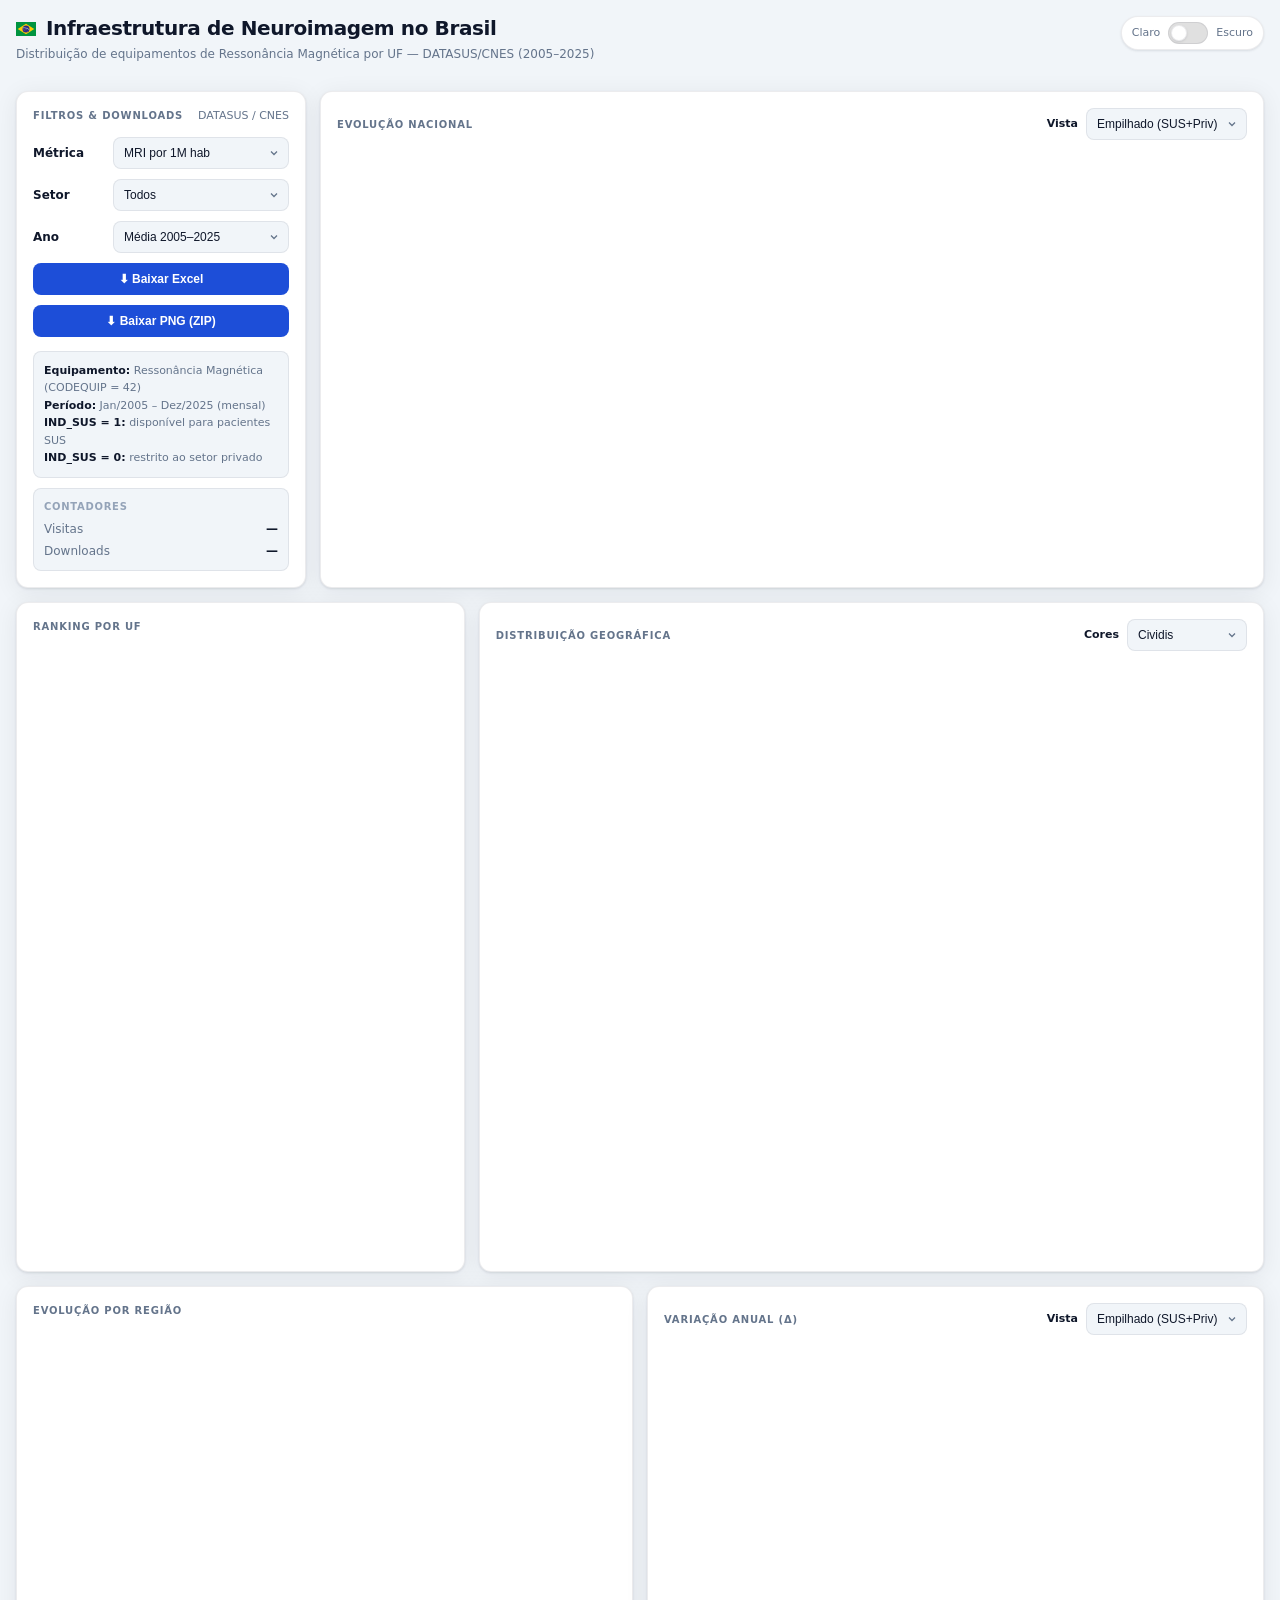
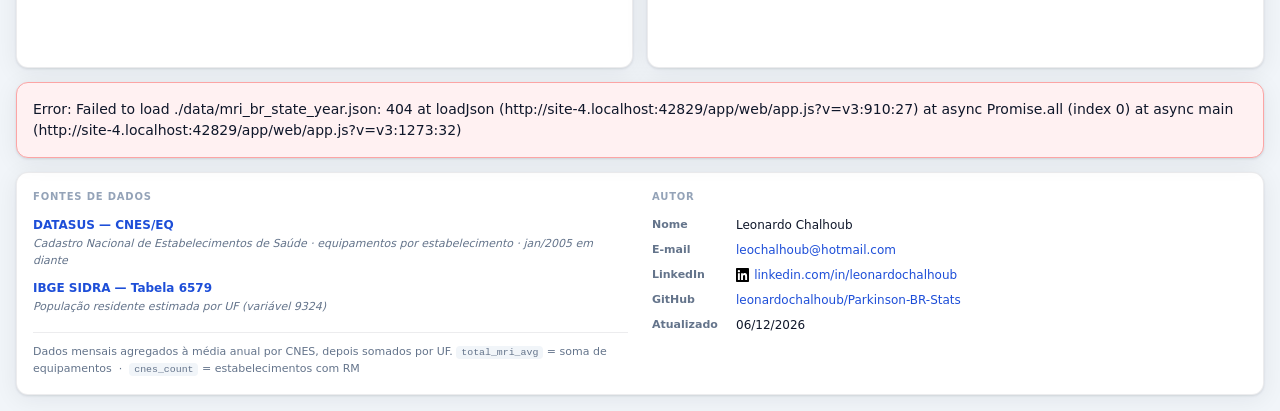
==== app/web/index.html @ cc60c9fb "refactor: flatten app/web/web → app/web, move xlsx to reference/, purge unused files Layout changes " ====
<!doctype html>
<html lang="pt-BR">
  <head>
    <meta charset="UTF-8" />
    <meta name="viewport" content="width=device-width, initial-scale=1.0" />
    <title>Parkinson BR — Infraestrutura de Neuroimagem</title>
    <link rel="stylesheet" href="./styles.css" />
    <script src="https://cdn.plot.ly/plotly-2.35.2.min.js"></script>
    <script src="./vendor-xlsx.full.min.js"></script>
    <script src="./vendor-jszip.min.js"></script>
  </head>
  <body>
    <div class="container">

      <!-- ── Header ───────────────────────────────────────────────────── -->
      <header class="header">
        <div class="headerLeft">
          <div class="titleRow">
            <img class="brFlag" src="./brazil-flag.svg" alt="Brasil" />
            <h1 class="title">Infraestrutura de Neuroimagem no Brasil</h1>
          </div>
          <p class="subtitle">
            Distribuição de equipamentos de Ressonância Magnética por UF &mdash; DATASUS/CNES (2005–2025)
          </p>
        </div>
        <div class="themeToggle">
          <span class="kicker">Claro</span>
          <label class="switch" title="Alternar tema">
            <input id="toggleDark" type="checkbox" />
            <span class="slider"></span>
          </label>
          <span class="kicker">Escuro</span>
        </div>
      </header>

      <!-- ── KPI cards ─────────────────────────────────────────────────── -->
      <div id="kpiRow" class="kpiRow"></div>

      <!-- ── Main layout ───────────────────────────────────────────────── -->
      <div class="layout">

        <!-- Row 1: Filters + yearly stacked bar -->
        <div class="row row1">

          <div class="panel filtersPanel">
            <div class="panelHead">
              <span class="panelLabel">Filtros &amp; Downloads</span>
              <span class="kicker">DATASUS / CNES</span>
            </div>

            <div class="controls">
              <div class="control">
                <label for="metric">Métrica</label>
                <select id="metric">
                  <option value="mri_per_capita_scaled" selected>MRI por 1M hab</option>
                  <option value="total_mri_avg">Total MRI/ano</option>
                </select>
              </div>

              <div class="control">
                <label for="setor">Setor</label>
                <select id="setor">
                  <option value="todos" selected>Todos</option>
                  <option value="sus">Público (SUS)</option>
                  <option value="privado">Privado</option>
                </select>
              </div>

              <div class="control">
                <label for="year">Ano</label>
                <select id="year">
                  <option value="AGG">Média 2005–2025</option>
                </select>
              </div>

              <div class="control">
                <button id="downloadXlsx" class="primary" type="button">⬇ Baixar Excel</button>
              </div>

              <div class="control">
                <button id="downloadAllPng" class="primary" type="button">⬇ Baixar PNG (ZIP)</button>
              </div>

              <div class="metaBlock">
                <b>Equipamento:</b> Ressonância Magnética (CODEQUIP = 42)<br />
                <b>Período:</b> Jan/2005 – Dez/2025 (mensal)<br />
                <b>IND_SUS = 1:</b> disponível para pacientes SUS<br />
                <b>IND_SUS = 0:</b> restrito ao setor privado
              </div>

              <div class="countersBox">
                <div class="countersLabel">Contadores</div>
                <div class="counterRow"><span>Visitas</span> <b id="visitCount">—</b></div>
                <div class="counterRow"><span>Downloads</span> <b id="downloadCount">—</b></div>
              </div>
            </div>
          </div>

          <!-- Yearly bar (stacked SUS + Privado when setor = todos) -->
          <div class="panel">
            <div class="mapTopBar">
              <div class="panelHead" style="margin-bottom:0">
                <span class="panelLabel">Evolução Nacional</span>
                <span id="barSubtitle" class="panelSub"></span>
              </div>
              <div class="mapControls">
                <label for="barView">Vista</label>
                <select id="barView">
                  <option value="stacked" selected>Empilhado (SUS+Priv)</option>
                  <option value="todos">Total combinado</option>
                  <option value="sus">Público (SUS)</option>
                  <option value="privado">Privado</option>
                </select>
              </div>
            </div>
            <div id="barWrap"></div>
          </div>
        </div>

        <!-- Row 2: State ranking + map -->
        <div class="row row2">

          <div class="panel">
            <div class="panelHead">
              <span class="panelLabel">Ranking por UF</span>
              <span id="rankingSubtitle" class="panelSub"></span>
            </div>
            <div id="rankingWrap"></div>
          </div>

          <div class="panel mapPanel">
            <div class="mapTopBar">
              <div class="panelHead" style="margin-bottom:0">
                <span class="panelLabel">Distribuição Geográfica</span>
                <span id="mapSubtitle" class="panelSub"></span>
              </div>
              <div class="mapControls">
                <label for="colorscale">Cores</label>
                <select id="colorscale">
                  <option value="Cividis" selected>Cividis</option>
                  <option value="Viridis">Viridis</option>
                  <option value="Blues">Blues</option>
                  <option value="Greens">Greens</option>
                  <option value="Greys">Greys</option>
                  <option value="YlGnBu">YlGnBu</option>
                  <option value="YlOrRd">YlOrRd</option>
                  <option value="Magma">Magma</option>
                </select>
              </div>
            </div>
            <div id="mapWrap"></div>
          </div>
        </div>

        <!-- Row 3: Region line + YoY delta -->
        <div class="row row3">

          <div class="panel">
            <div class="panelHead">
              <span class="panelLabel">Evolução por Região</span>
              <span id="regionSubtitle" class="panelSub"></span>
            </div>
            <div id="regionWrap"></div>
          </div>

          <div class="panel">
            <div class="mapTopBar">
              <div class="panelHead" style="margin-bottom:0">
                <span class="panelLabel">Variação Anual (Δ)</span>
                <span id="deltaSubtitle" class="panelSub"></span>
              </div>
              <div class="mapControls">
                <label for="deltaView">Vista</label>
                <select id="deltaView">
                  <option value="stacked" selected>Empilhado (SUS+Priv)</option>
                  <option value="todos">Total combinado</option>
                  <option value="sus">Público (SUS)</option>
                  <option value="privado">Privado</option>
                </select>
              </div>
            </div>
            <div id="deltaWrap"></div>
          </div>

        </div>

        <!-- Status overlays -->
        <div id="error" class="panel" style="display:none; border-color:#fca5a5; background:#fff1f2"></div>
        <div id="loading" style="display:none; padding: 10px 0; font-size: 13px; color: var(--muted)">Carregando…</div>
        <div id="zipProgress" class="panel" style="display:none; margin-top:4px">
          <span class="kicker">Gerando ZIP…</span>
          <div style="display:flex; gap:12px; align-items:center">
            <progress id="zipProgressBar" max="100" value="0" style="flex:1"></progress>
            <span id="zipProgressText" class="kicker" style="min-width:50px; text-align:right">0%</span>
          </div>
        </div>

      </div><!-- /.layout -->

      <!-- ── Footer ───────────────────────────────────────────────────── -->
      <footer class="footer panel">

        <!-- Left: data sources -->
        <div class="footerSection">
          <div class="footerHeading">Fontes de dados</div>

          <div class="footerSource">
            <a href="https://datasus.saude.gov.br/transferencia-de-arquivos/" target="_blank" rel="noreferrer">
              DATASUS — CNES/EQ
            </a>
            <span class="footerDesc">Cadastro Nacional de Estabelecimentos de Saúde · equipamentos por estabelecimento · jan/2005 em diante</span>
          </div>

          <div class="footerSource">
            <a href="https://sidra.ibge.gov.br/tabela/6579" target="_blank" rel="noreferrer">
              IBGE SIDRA — Tabela 6579
            </a>
            <span class="footerDesc">População residente estimada por UF (variável 9324)</span>
          </div>

          <div class="footerNote">
            Dados mensais agregados à média anual por CNES, depois somados por UF.
            <code>total_mri_avg</code> = soma de equipamentos &nbsp;·&nbsp; <code>cnes_count</code> = estabelecimentos com RM
          </div>
        </div>

        <!-- Right: author -->
        <div class="footerSection">
          <div class="footerHeading">Autor</div>
          <div class="footerMeta">
            <span class="footerKey">Nome</span>
            <span>Leonardo Chalhoub</span>

            <span class="footerKey">E-mail</span>
            <a href="mailto:leochalhoub@hotmail.com">leochalhoub@hotmail.com</a>

            <span class="footerKey">LinkedIn</span>
            <span class="linkedinBlock">
              <img class="linkedinIcon linkedinIconLight" src="./linkedin-blue.svg" alt="LinkedIn" />
              <img class="linkedinIcon linkedinIconDark"  src="./linkedin-white.svg" alt="LinkedIn" />
              <a href="https://www.linkedin.com/in/leonardochalhoub/" target="_blank" rel="noreferrer">
                linkedin.com/in/leonardochalhoub
              </a>
            </span>

            <span class="footerKey">GitHub</span>
            <a href="https://github.com/leonardochalhoub/Parkinson-BR-Stats" target="_blank" rel="noreferrer">
              leonardochalhoub/Parkinson-BR-Stats
            </a>

            <span class="footerKey">Atualizado</span>
            <span id="buildDate"></span>
          </div>
        </div>

      </footer>

    </div><!-- /.container -->

    <script>window.COUNTERS_API_BASE = "";</script>
    <script src="./app.js?v=v3"></script>
  </body>
</html>
---- app/web/styles.css ----
/* ── Design tokens ───────────────────────────────────────────────────────── */
:root {
  --bg:        #f1f5f9;
  --panel:     #ffffff;
  --border:    rgba(15, 23, 42, 0.08);
  --text:      #0f172a;
  --muted:     #64748b;
  --faint:     #94a3b8;

  --sus:       #1d4ed8;
  --sus-bg:    #eff6ff;
  --priv:      #be185d;
  --priv-bg:   #fdf2f8;

  --shadow-sm: 0 1px 3px rgba(15,23,42,0.07), 0 1px 2px rgba(15,23,42,0.04);
  --shadow:    0 4px 24px rgba(15,23,42,0.07);
  --radius:    12px;
  --gap:       14px;
}

body.dark {
  --bg:        #0d1117;
  --panel:     #161b22;
  --border:    rgba(255,255,255,0.08);
  --text:      #e2e8f0;
  --muted:     #94a3b8;
  --faint:     #475569;

  --sus:       #60a5fa;
  --sus-bg:    rgba(96,165,250,0.1);
  --priv:      #f472b6;
  --priv-bg:   rgba(244,114,182,0.1);

  --shadow-sm: 0 1px 3px rgba(0,0,0,0.4);
  --shadow:    0 4px 24px rgba(0,0,0,0.4);
}

/* ── Reset & base ────────────────────────────────────────────────────────── */
*, *::before, *::after { box-sizing: border-box; }

body {
  font-family: system-ui, -apple-system, "Segoe UI", Roboto, Ubuntu, Cantarell, sans-serif;
  margin: 0;
  background: var(--bg);
  color: var(--text);
  font-size: 14px;
  line-height: 1.5;
  -webkit-font-smoothing: antialiased;
}

/* ── Container ───────────────────────────────────────────────────────────── */
.container {
  max-width: 1440px;
  margin: 0 auto;
  padding: 16px;
}

/* ── Header ──────────────────────────────────────────────────────────────── */
.header {
  display: flex;
  align-items: flex-start;
  justify-content: space-between;
  gap: 16px;
  margin-bottom: var(--gap);
}

.headerLeft { flex: 1; min-width: 0; }

h1.title {
  margin: 0;
  font-size: 20px;
  font-weight: 700;
  letter-spacing: -0.02em;
  line-height: 1.25;
}

.titleRow {
  display: flex;
  align-items: center;
  gap: 10px;
}

.brFlag {
  height: 1em;
  width: auto;
  flex: 0 0 auto;
  vertical-align: -0.12em;
}

.subtitle {
  margin: 4px 0 0;
  font-size: 12px;
  color: var(--muted);
}

/* ── Theme toggle ────────────────────────────────────────────────────────── */
.themeToggle {
  display: inline-flex;
  align-items: center;
  gap: 8px;
  padding: 5px 10px;
  border: 1px solid var(--border);
  border-radius: 999px;
  background: var(--panel);
  box-shadow: var(--shadow-sm);
  white-space: nowrap;
  flex-shrink: 0;
}

.themeToggle .kicker { font-size: 11px; }

.switch {
  position: relative;
  display: inline-block;
  width: 40px;
  height: 22px;
  flex-shrink: 0;
}

.switch input { opacity: 0; width: 0; height: 0; }

.slider {
  position: absolute;
  inset: 0;
  cursor: pointer;
  background: rgba(0,0,0,0.12);
  border: 1px solid var(--border);
  border-radius: 999px;
  transition: background 0.2s;
}

.slider::before {
  content: "";
  position: absolute;
  height: 16px;
  width: 16px;
  left: 2px;
  top: 50%;
  transform: translateY(-50%);
  background: var(--panel);
  border: 1px solid var(--border);
  border-radius: 999px;
  box-shadow: var(--shadow-sm);
  transition: transform 0.2s;
}

.switch input:checked + .slider { background: var(--sus); border-color: transparent; }
.switch input:checked + .slider::before { transform: translate(18px, -50%); }

/* ── KPI row ─────────────────────────────────────────────────────────────── */
.kpiRow {
  display: grid;
  grid-template-columns: repeat(6, 1fr);
  gap: var(--gap);
  margin-bottom: var(--gap);
}

.kpiCard {
  background: var(--panel);
  border: 1px solid var(--border);
  border-top: 3px solid var(--card-color, var(--sus));
  border-radius: var(--radius);
  padding: 14px 16px 12px;
  box-shadow: var(--shadow-sm);
  display: flex;
  flex-direction: column;
  gap: 2px;
}

.kpiLabel {
  font-size: 10px;
  font-weight: 600;
  letter-spacing: 0.07em;
  text-transform: uppercase;
  color: var(--muted);
  line-height: 1.2;
}

.kpiValue {
  font-size: 26px;
  font-weight: 700;
  letter-spacing: -0.03em;
  line-height: 1.1;
  margin: 4px 0 2px;
}

.kpiSub {
  font-size: 11px;
  color: var(--muted);
  font-weight: 500;
}

/* ── Panel ───────────────────────────────────────────────────────────────── */
.panel {
  background: var(--panel);
  border: 1px solid var(--border);
  border-radius: var(--radius);
  padding: 16px;
  box-shadow: var(--shadow-sm), var(--shadow);
  display: flex;
  flex-direction: column;
}

/* ── Panel header (label + subtitle above charts) ────────────────────────── */
.panelHead {
  display: flex;
  align-items: baseline;
  justify-content: space-between;
  gap: 12px;
  margin-bottom: 12px;
  flex-shrink: 0;
}

.panelLabel {
  font-size: 10px;
  font-weight: 700;
  letter-spacing: 0.08em;
  text-transform: uppercase;
  color: var(--muted);
}

.panelSub {
  font-size: 11px;
  color: var(--faint);
  font-weight: 500;
  white-space: nowrap;
  overflow: hidden;
  text-overflow: ellipsis;
  max-width: 55%;
  text-align: right;
}

/* ── Layout: 3-row grid ──────────────────────────────────────────────────── */
.layout {
  display: flex;
  flex-direction: column;
  gap: var(--gap);
}

.row {
  display: grid;
  gap: var(--gap);
  align-items: start;
}

/* Row 1: filters (fixed) + yearly bar — stretch so both panels are the same height */
.row1 {
  grid-template-columns: 290px 1fr;
  align-items: stretch;
}

/* Row 2: state ranking + dominant map */
.row2 {
  grid-template-columns: 1fr 1.75fr;
  align-items: stretch;
}

/* ── Filters panel ───────────────────────────────────────────────────────── */
.filtersPanel { /* stretches with the row */ }

.controls {
  display: flex;
  flex-direction: column;
  gap: 10px;
  align-items: stretch;
}

.control {
  display: grid;
  grid-template-columns: 72px 1fr;
  gap: 8px;
  align-items: center;
}

.control button { grid-column: 1 / -1; }

label {
  display: block;
  font-size: 12px;
  font-weight: 600;
  color: var(--text);
}

select {
  width: 100%;
  min-width: 0;
  padding: 6px 10px;
  height: 32px;
  border-radius: 8px;
  border: 1px solid var(--border);
  background: var(--bg);
  color: var(--text);
  font-size: 12px;
  outline: none;
  cursor: pointer;
  appearance: none;
  background-image: url("data:image/svg+xml,%3Csvg xmlns='http://www.w3.org/2000/svg' width='12' height='12' viewBox='0 0 24 24' fill='none' stroke='%2364748b' stroke-width='2.5'%3E%3Cpolyline points='6 9 12 15 18 9'%3E%3C/polyline%3E%3C/svg%3E");
  background-repeat: no-repeat;
  background-position: right 8px center;
  padding-right: 28px;
}

select:focus {
  border-color: var(--sus);
  box-shadow: 0 0 0 3px rgba(29,78,216,0.12);
}

button {
  height: 32px;
  padding: 0 14px;
  border-radius: 8px;
  border: 1px solid var(--border);
  background: var(--panel);
  color: var(--text);
  font-size: 12px;
  font-weight: 600;
  cursor: pointer;
  transition: border-color 0.15s, box-shadow 0.15s;
  white-space: nowrap;
}

button:hover { border-color: var(--sus); box-shadow: 0 0 0 3px rgba(29,78,216,0.08); }
button:active { transform: translateY(1px); }

button.primary {
  background: var(--sus);
  border-color: transparent;
  color: #fff;
}

body.dark button.primary { background: #1e40af; }

button.primary:hover { filter: brightness(1.1); box-shadow: none; }

/* ── Meta / source block ─────────────────────────────────────────────────── */
.metaBlock {
  margin-top: 4px;
  padding: 10px;
  border-radius: 8px;
  background: var(--bg);
  border: 1px solid var(--border);
  font-size: 11px;
  line-height: 1.6;
  color: var(--muted);
}

.metaBlock b { color: var(--text); }

/* ── Counters box ────────────────────────────────────────────────────────── */
.countersBox {
  padding: 10px;
  border-radius: 8px;
  background: var(--bg);
  border: 1px solid var(--border);
  font-size: 11px;
  color: var(--muted);
}

.countersLabel {
  font-size: 10px;
  font-weight: 700;
  text-transform: uppercase;
  letter-spacing: 0.07em;
  color: var(--faint);
  margin-bottom: 6px;
}

.counterRow {
  display: flex;
  justify-content: space-between;
  margin-top: 4px;
  font-size: 12px;
}

.counterRow b { color: var(--text); }

/* ── Map controls ────────────────────────────────────────────────────────── */
.mapTopBar {
  display: flex;
  align-items: center;
  justify-content: space-between;
  gap: 12px;
  margin-bottom: 10px;
  flex-shrink: 0;
}

.mapControls {
  display: inline-flex;
  align-items: center;
  gap: 8px;
}

.mapControls label { font-size: 11px; white-space: nowrap; }
.mapControls select { width: auto; min-width: 120px; }

/* Row 3: region + delta side by side */
.row3 {
  grid-template-columns: 1fr 1fr;
  align-items: stretch;
}

/* ── Chart wraps (min-heights for each chart slot) ───────────────────────── */
#barWrap      { flex: 1 1 auto; min-height: clamp(300px, 38vh, 480px); }
#rankingWrap  { flex: 1 1 auto; min-height: clamp(540px, 66vh, 820px); }
#mapWrap      { flex: 1 1 auto; min-height: clamp(540px, 66vh, 820px); }
#regionWrap   { flex: 1 1 auto; min-height: clamp(280px, 34vh, 440px); }
#deltaWrap    { flex: 1 1 auto; min-height: clamp(280px, 34vh, 440px); }

/* ── Sector badge ────────────────────────────────────────────────────────── */
.badge {
  display: inline-flex;
  align-items: center;
  gap: 5px;
  font-size: 11px;
  font-weight: 600;
  padding: 2px 8px;
  border-radius: 999px;
}
.badge.sus  { background: var(--sus-bg);  color: var(--sus);  }
.badge.priv { background: var(--priv-bg); color: var(--priv); }

/* ── Shared text utils ───────────────────────────────────────────────────── */
.kicker { font-size: 11px; color: var(--muted); }
.muted  { color: var(--muted); font-size: 12px; }

a { color: var(--sus); text-decoration: none; }
a:hover { text-decoration: underline; }
body.dark a { color: #93c5fd; }

code {
  background: var(--bg);
  padding: 1px 5px;
  border-radius: 4px;
  font-size: 0.9em;
}

/* ── Footer ──────────────────────────────────────────────────────────────── */
.footer {
  margin-top: var(--gap);
  display: grid;
  grid-template-columns: 1fr 1fr;
  gap: 24px;
  align-items: start;
}

.footerSection {
  display: flex;
  flex-direction: column;
  gap: 0;
}

.footerHeading {
  font-size: 10px;
  font-weight: 700;
  letter-spacing: 0.08em;
  text-transform: uppercase;
  color: var(--faint);
  margin-bottom: 12px;
}

/* Each source entry: link on top, description below */
.footerSource {
  display: flex;
  flex-direction: column;
  gap: 2px;
  margin-bottom: 10px;
}

.footerSource a {
  font-size: 12px;
  font-weight: 600;
}

.footerDesc {
  font-size: 11px;
  color: var(--muted);
  font-style: italic;
  line-height: 1.5;
}

.footerNote {
  margin-top: 6px;
  font-size: 11px;
  color: var(--muted);
  line-height: 1.6;
  padding-top: 10px;
  border-top: 1px solid var(--border);
}

/* Author: 2-col grid aligns keys with values */
.footerMeta {
  display: grid;
  grid-template-columns: 72px 1fr;
  gap: 7px 12px;
  align-items: center;
  font-size: 12px;
  color: var(--text);
}

.footerKey {
  font-size: 11px;
  font-weight: 600;
  color: var(--muted);
  white-space: nowrap;
}

/* LinkedIn icon */
.linkedinBlock { display: inline-flex; align-items: center; gap: 5px; }
.linkedinIcon  { width: 1.1em; height: 1.1em; flex-shrink: 0; vertical-align: -0.1em; }
.linkedinIconLight { display: inline-block; }
.linkedinIconDark  { display: none; }
body.dark .linkedinIconLight { display: none; }
body.dark .linkedinIconDark  { display: inline-block; }

/* ── Progress bar ────────────────────────────────────────────────────────── */
#zipProgress .kicker { margin-bottom: 8px; display: block; }

/* ── Responsive ──────────────────────────────────────────────────────────── */

/* ── Wide tablets ────────────────────────────────────────────────────────── */
@media (max-width: 1200px) {
  .row2 { grid-template-columns: 1fr 1.5fr; }
  .kpiRow { grid-template-columns: repeat(3, 1fr); }
}

/* ── Narrow tablets / landscape phones ───────────────────────────────────── */
@media (max-width: 1000px) {
  .row1 { grid-template-columns: 260px 1fr; }
  .row2 { grid-template-columns: 1fr; align-items: start; }
  .row3 { grid-template-columns: 1fr; }

  #mapWrap     { min-height: clamp(380px, 54vh, 600px); }
  #rankingWrap { min-height: clamp(380px, 54vh, 600px); }
}

/* ── Portrait tablets / large phones ─────────────────────────────────────── */
@media (max-width: 720px) {
  :root { --gap: 10px; }

  .container { padding: 12px; }
  .panel     { padding: 12px; }

  .row1  { grid-template-columns: 1fr; }
  .row3  { grid-template-columns: 1fr; }
  .kpiRow { grid-template-columns: repeat(2, 1fr); }
  .footer { grid-template-columns: 1fr; }

  /* Chart heights — tighter on a phone screen */
  #barWrap     { min-height: clamp(240px, 36vh, 380px); }
  #rankingWrap { min-height: clamp(320px, 48vh, 520px); }
  #mapWrap     { min-height: clamp(320px, 48vh, 520px); }
  #regionWrap  { min-height: clamp(220px, 34vh, 360px); }
  #deltaWrap   { min-height: clamp(220px, 34vh, 360px); }

  /* Allow subtitle to wrap instead of overflowing */
  .panelSub { white-space: normal; max-width: 60%; }

  /* mapTopBar: allow wrapping when title + control don't fit */
  .mapTopBar { flex-wrap: wrap; }
}

/* ── Smartphones (portrait) ──────────────────────────────────────────────── */
@media (max-width: 480px) {
  :root { --gap: 8px; }

  .container { padding: 10px; }
  .panel     { padding: 10px; }

  /* Header: stack title and toggle vertically */
  .header { flex-direction: column; gap: 8px; }
  .themeToggle { align-self: flex-start; }

  h1.title  { font-size: 17px; }
  .subtitle { font-size: 11px; }

  /* KPI cards */
  .kpiRow    { grid-template-columns: 1fr 1fr; }
  .kpiValue  { font-size: 20px; }
  .kpiLabel  { font-size: 9px; }
  .kpiSub    { font-size: 10px; }
  .kpiCard   { padding: 10px 12px 8px; }

  /* Chart heights — compact on small phones */
  #barWrap     { min-height: clamp(200px, 34vh, 340px); }
  #rankingWrap { min-height: clamp(280px, 44vh, 480px); }
  #mapWrap     { min-height: clamp(280px, 44vh, 480px); }
  #regionWrap  { min-height: clamp(200px, 32vh, 320px); }
  #deltaWrap   { min-height: clamp(200px, 32vh, 320px); }

  /* mapTopBar: stack panel label above the control row */
  .mapTopBar { flex-direction: column; align-items: flex-start; gap: 6px; }
  .mapControls { align-self: stretch; }
  .mapControls select { width: 100%; min-width: 0; }

  /* panelSub: allow wrapping, left-aligned */
  .panelSub { white-space: normal; max-width: 100%; text-align: left; }

  /* Footer author grid: narrower key column */
  .footerMeta { grid-template-columns: 58px 1fr; }
}

/* ── Very small phones (≤ 360px) ─────────────────────────────────────────── */
@media (max-width: 360px) {
  h1.title { font-size: 15px; }
  .kpiValue { font-size: 18px; }
  .kpiRow { gap: 6px; }
}
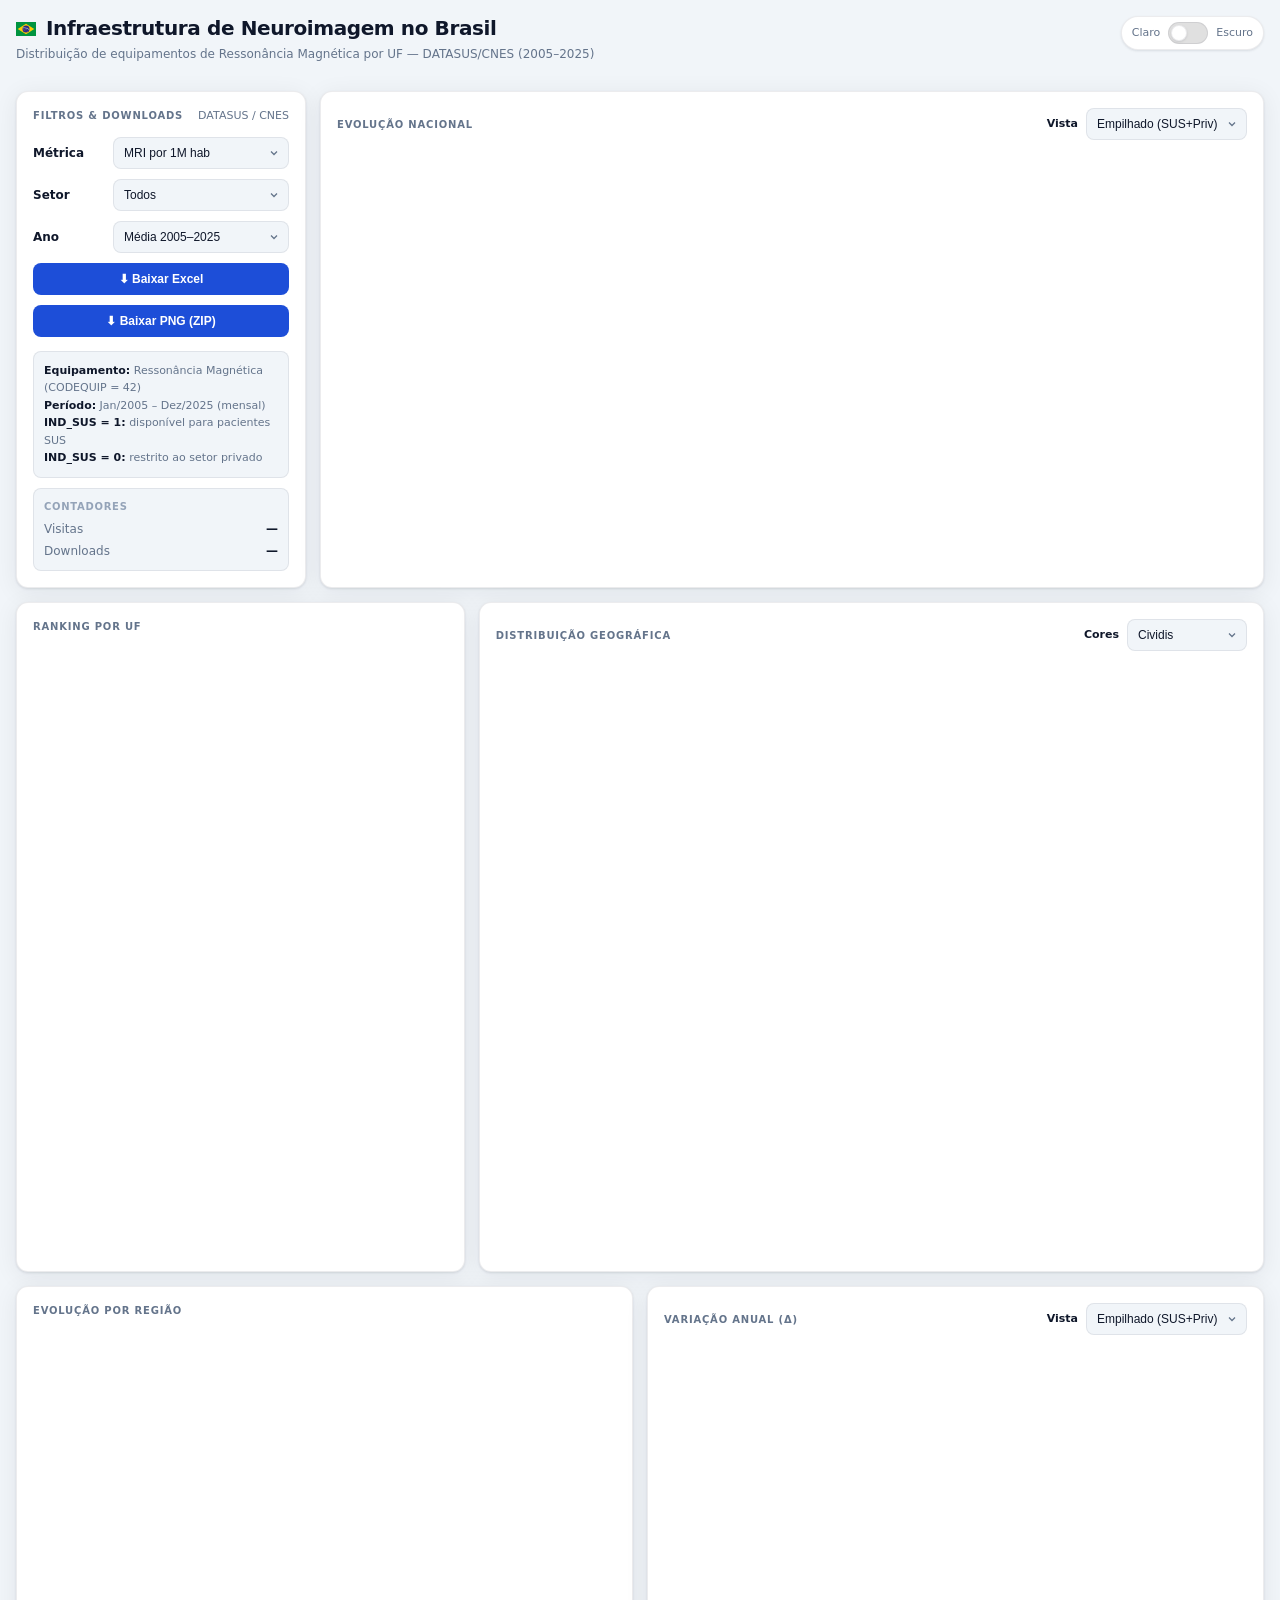
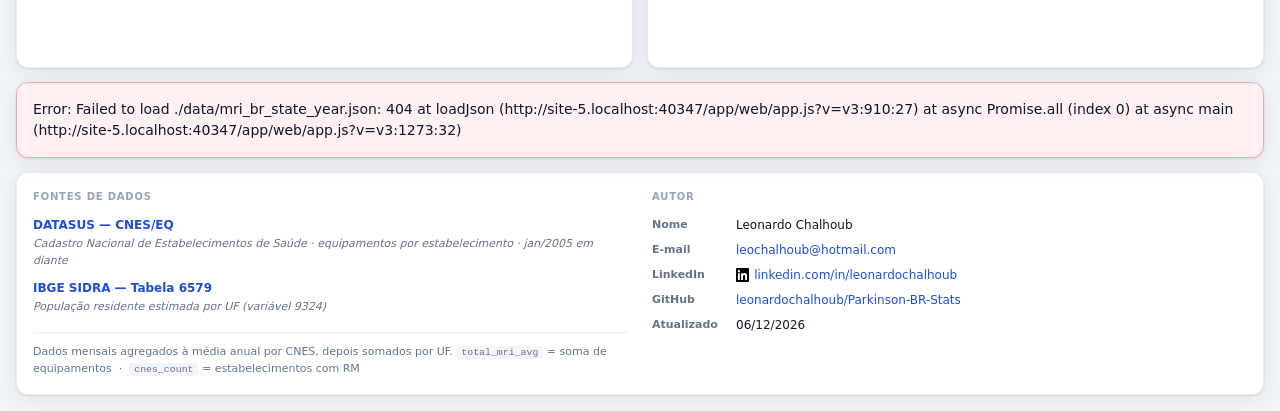
==== commit 6dfb8416: "counter adjustment" ====
--- a/app/web/index.html
+++ b/app/web/index.html
@@ -257,7 +257,7 @@
 
     </div><!-- /.container -->
 
-    <script>window.COUNTERS_API_BASE = "";</script>
+    <script>window.COUNTERS_API_BASE = "https://parkinson-br-counters.leonardochalhoub.workers.dev";</script>
     <script src="./app.js?v=v3"></script>
   </body>
 </html>
